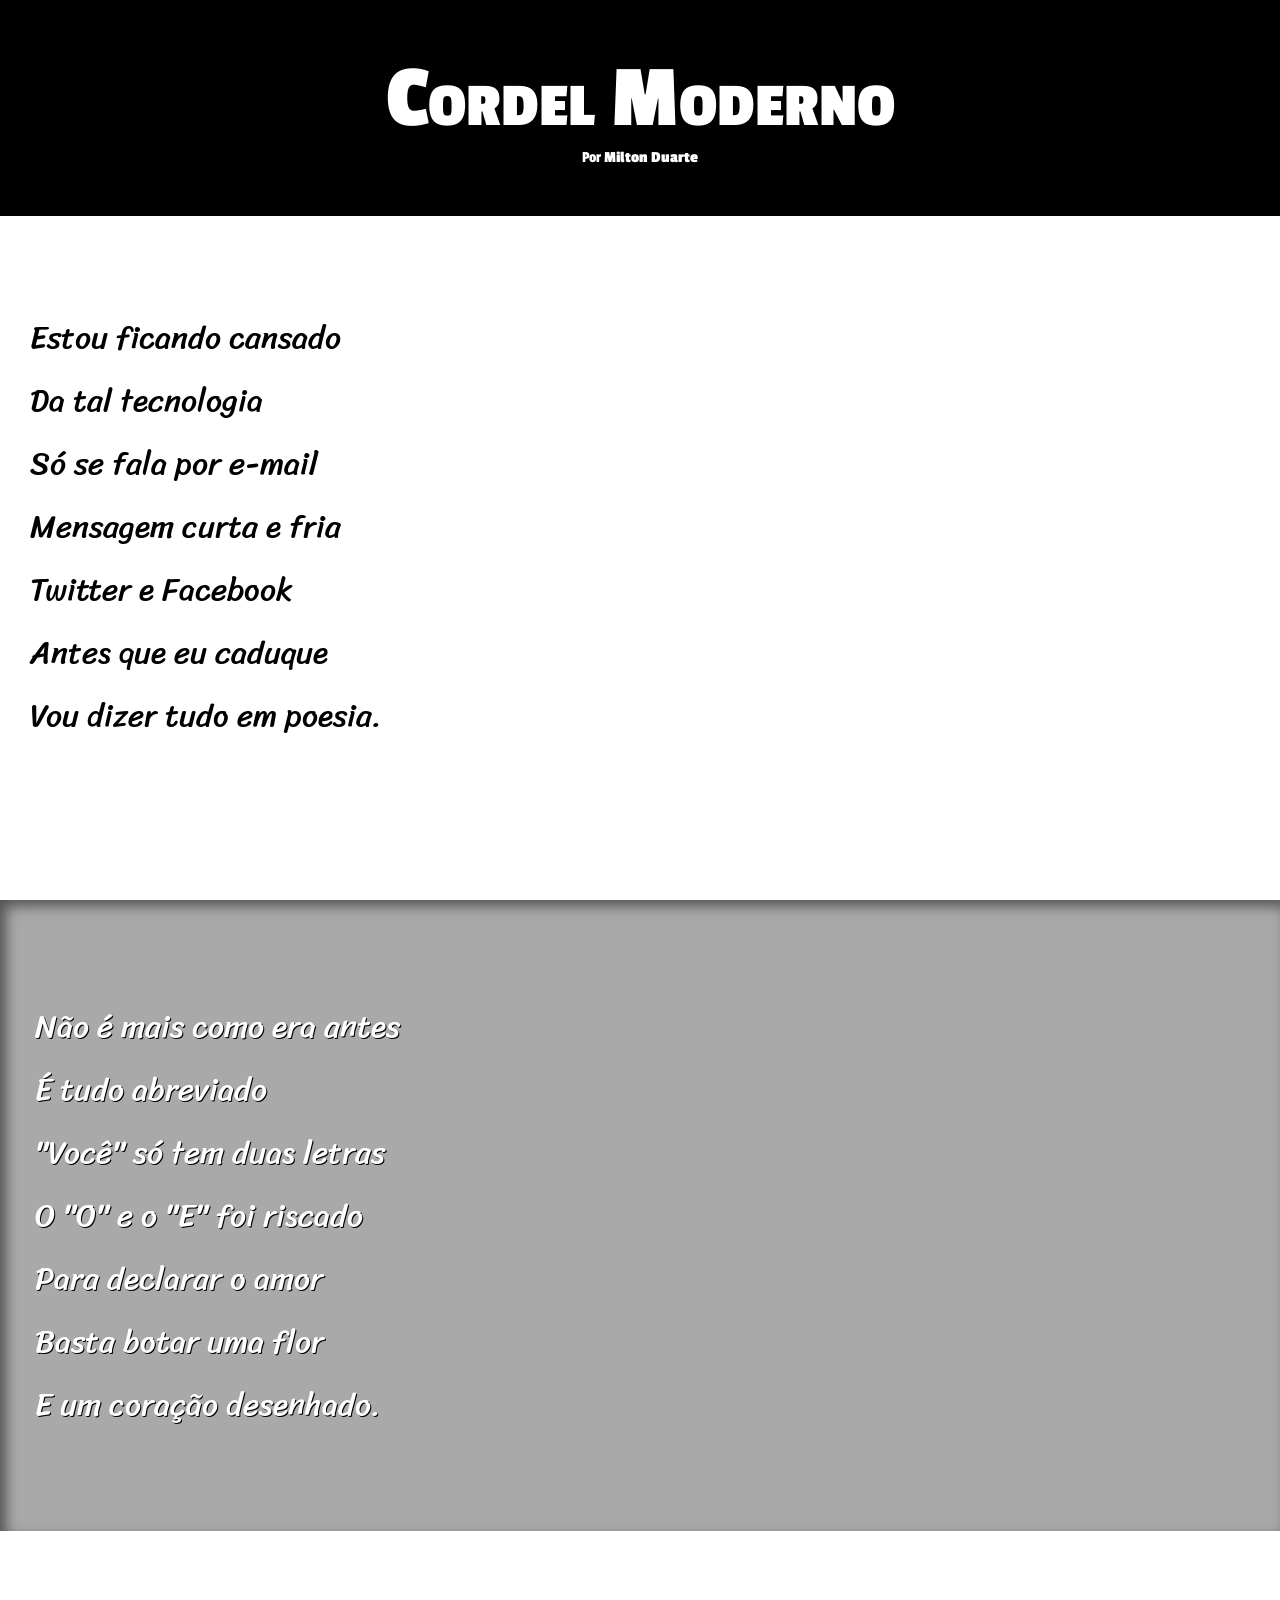
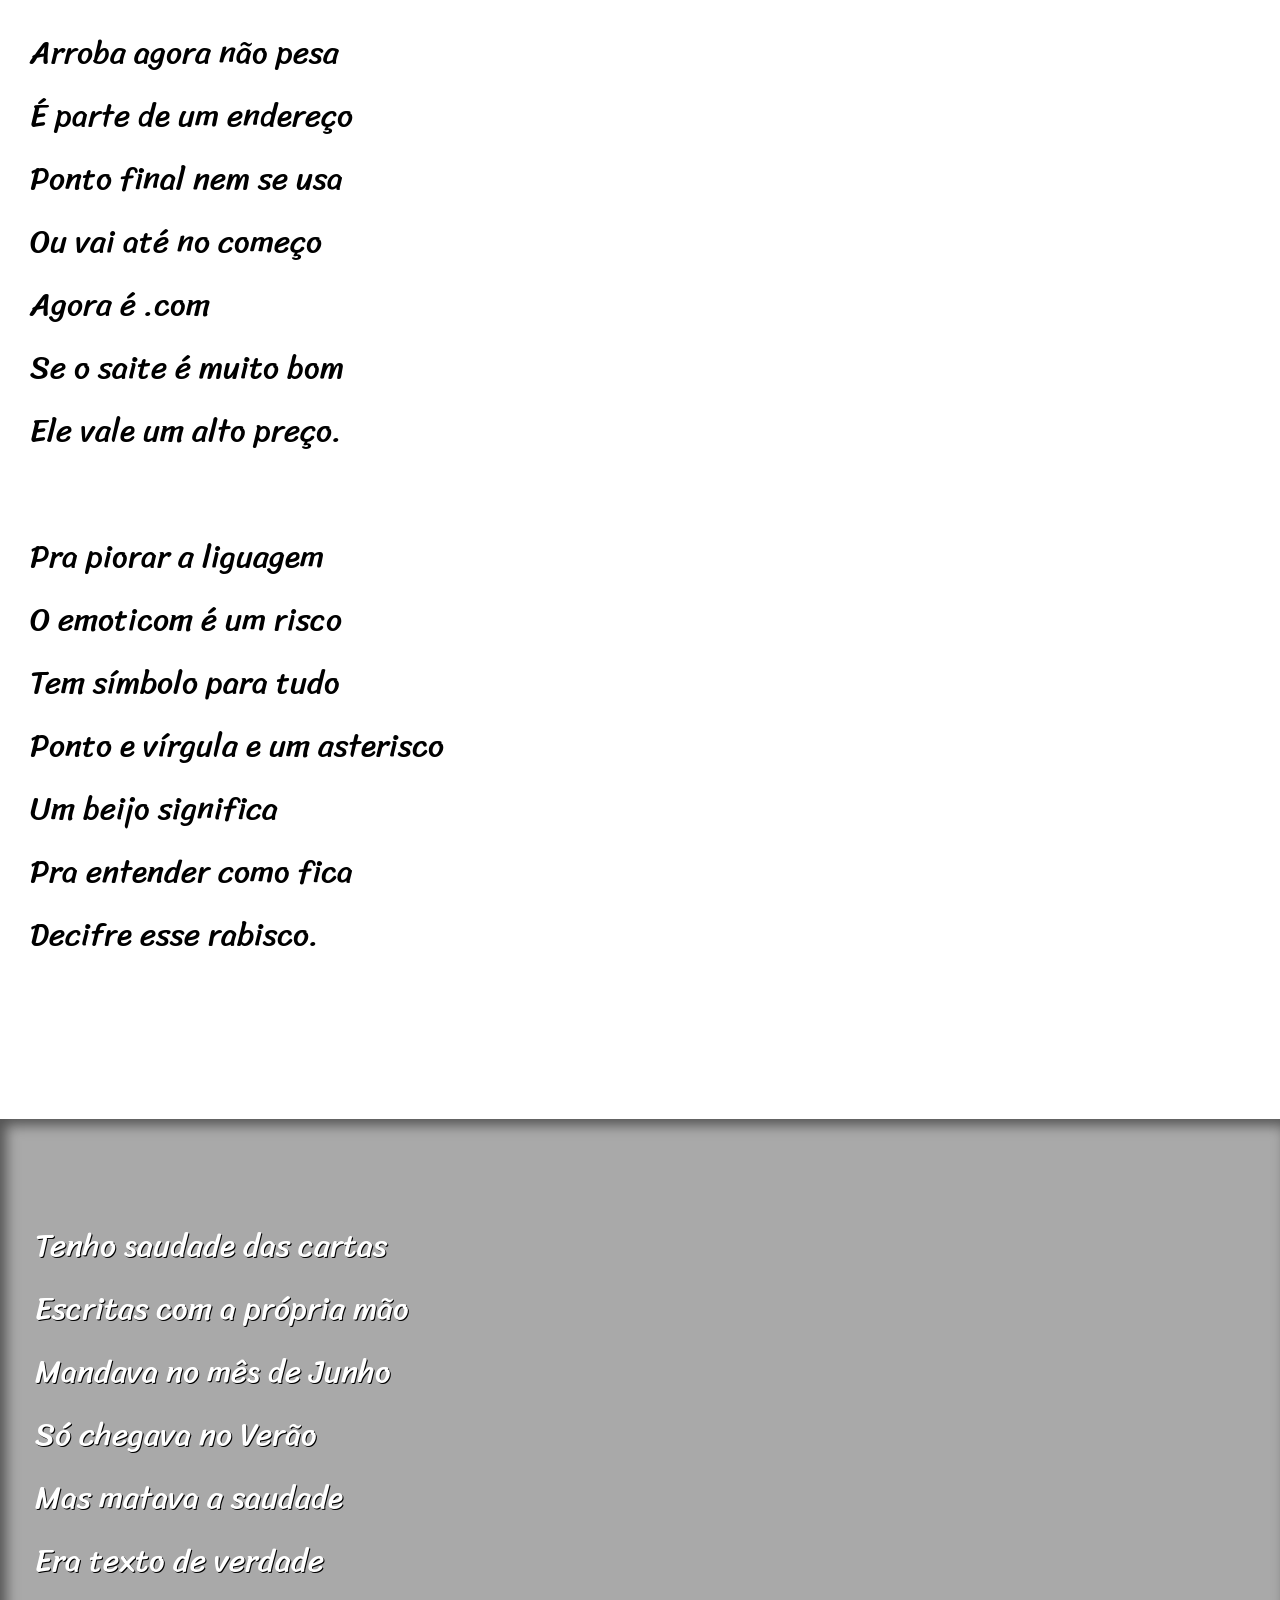
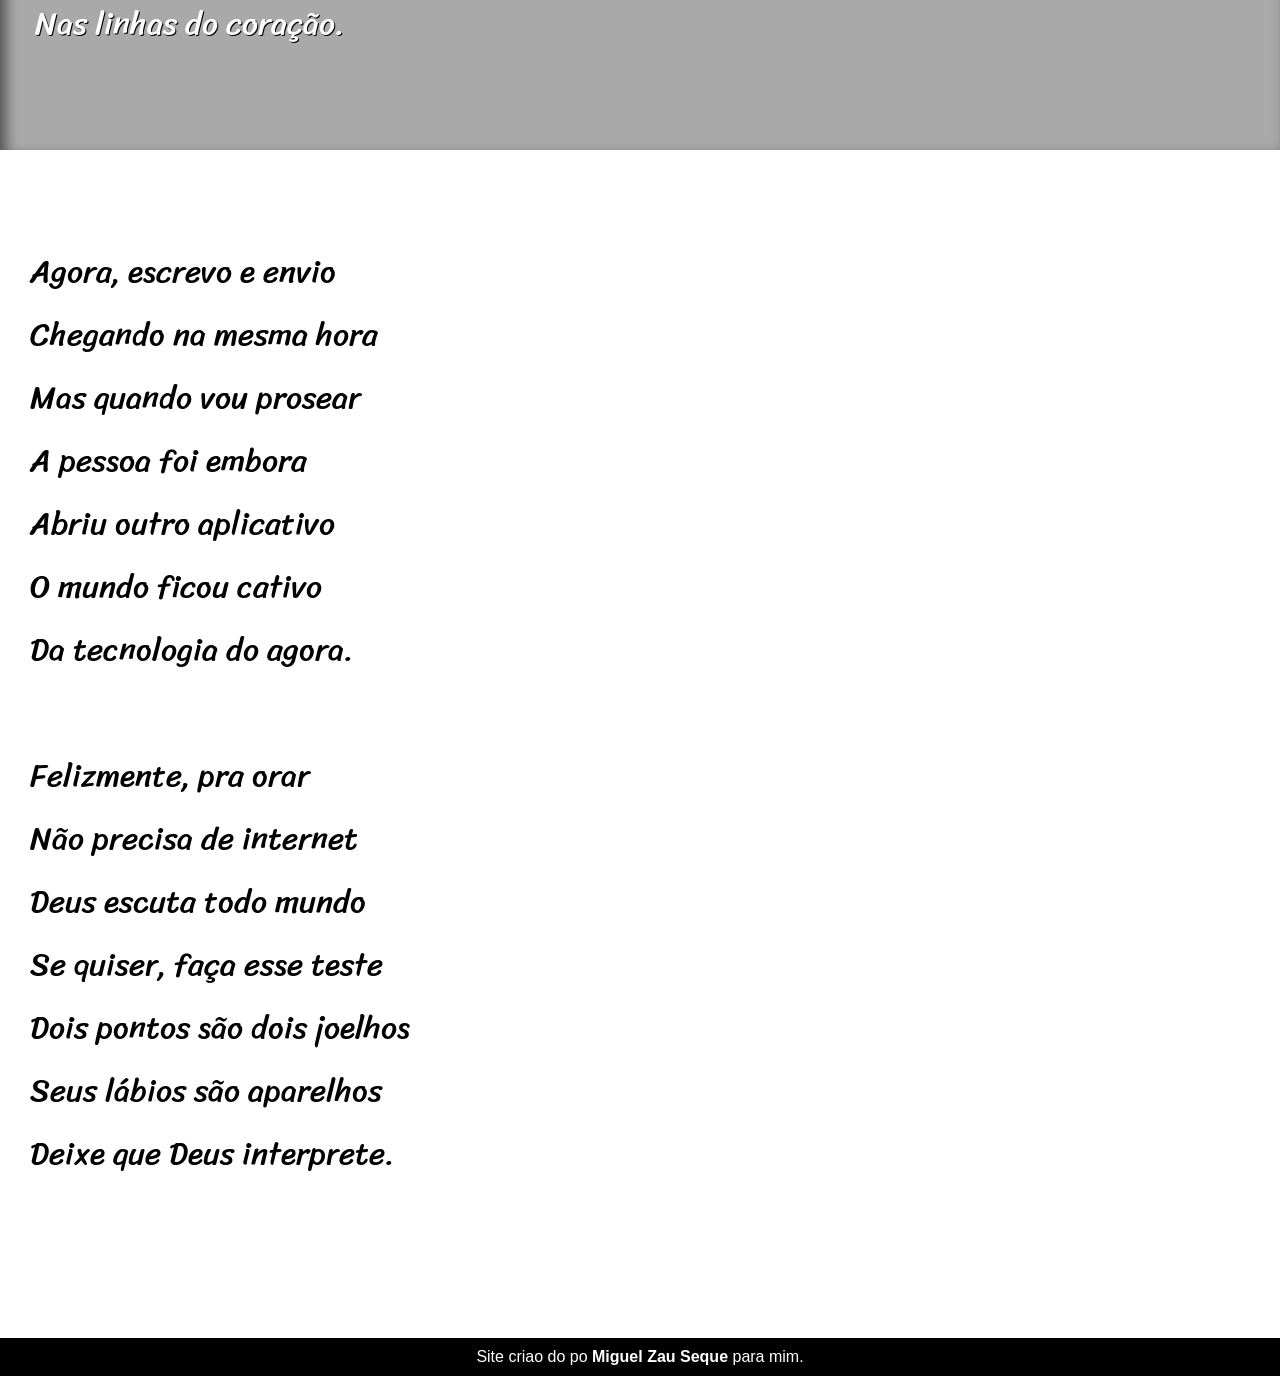
==== index.html @ 5e7c946c "Udated" ====
<!DOCTYPE html>
<html lang="pt-br">
<head>
    <meta charset="UTF-8">
    <meta name="viewport" content="width=device-width, initial-scale=1.0">
    <title>Cordel Moderno</title>
    <link rel="stylesheet" href="estilo/style.css">
</head>
<body>
        <header>
            <h1>
                Cordel Moderno
            </h1>
            <p>
                Por <a href="https://www.recantodasletras.com.br/poesias/3186743" target="_blank">Milton Duarte</a>
            </p>
        </header>

        <section class="normal">
            <p>
                Estou ficando cansado <br>
                Da tal tecnologia <br>
                Só se fala por e-mail <br>
                Mensagem curta e fria <br>
                Twitter e Facebook <br>
                Antes que eu caduque <br>
                Vou dizer tudo em poesia.
            </p> 
        </section>

        <section class="imagem" id="img01">
            <p>
                Não é mais como era antes <br>
                É tudo abreviado <br>
                "Você" só tem duas letras <br>
                O "O" e o "E" foi riscado <br>
                Para declarar o amor <br>
                Basta botar uma flor <br>
                E um coração desenhado.
            </p>
        </section>

        <section class="normal">
            <p>
                Arroba agora não pesa <br>
                É parte de um endereço <br>
                Ponto final nem se usa <br>
                Ou vai até no começo <br>
                Agora é .com <br>
                Se o saite é muito bom <br>
                Ele vale um alto preço. <br>
            </p>
            <p>
                Pra piorar a liguagem <br>
                O emoticom é um risco <br>
                Tem símbolo para tudo <br>
                Ponto e vírgula e um asterisco <br>
                Um beijo significa <br>
                Pra entender como fica  <br>
                Decifre esse rabisco.
            </p>
        </section>

        <section class="imagem" id="img02">
            <p>
                Tenho saudade das cartas <br>
                Escritas com a própria mão <br>
                Mandava no mês de Junho <br>
                Só chegava no Verão <br>
                Mas matava a saudade <br>
                Era texto de verdade <br>
                Nas linhas do coração.
            </p>
        </section>

        <section class="normal">
            <p>
                Agora, escrevo e envio <br>
                Chegando na mesma hora <br>
                Mas quando vou prosear <br>
                A pessoa foi embora <br>
                Abriu outro aplicativo <br>
                O mundo ficou cativo <br>
                Da tecnologia do agora. <br>
            </p>
            <p>
                Felizmente, pra orar <br>
                Não precisa de internet <br>
                Deus escuta todo mundo <br>
                Se quiser, faça esse teste <br>
                Dois pontos são dois joelhos <br>
                Seus lábios são aparelhos <br>
                Deixe que Deus interprete.
            </p>
        </section>

        <footer>
            <p>Site criao do po <a href="https://github.com/sequemiguel" target="_blank">Miguel Zau Seque</a> para mim.</p>
        </footer>
</body>
</html>
---- estilo/style.css ----
@charset "UTF-8";

@import url('https://fonts.googleapis.com/css2?family=Passion+One:wght@400;700;900&display=swap');

@import url('https://fonts.googleapis.com/css2?family=Sriracha&display=swap');


:root{
    --font1: Verdana, Geneva, Tahoma, sans-serif;
    --font2: 'Passion One', cursive;
    --font3: 'Sriracha', cursive;
}
*{
    margin: 0;
    padding: 0;
    font-size: 1em;
}

html, body{
    min-height: 100vh;
    background-color: darkgray;
    font-family: var(--font1);
}

header{
    background-color: black;
    color: white;
    text-align: center;
    font-family: var(--font2);
}

header > h1{
    padding-top: 50px;
    font-variant: small-caps;
    font-size: 10vh;
}

header > p{
    padding-bottom: 50px;
}

header a, footer a{
    color: white;
    text-decoration: none;
    font-weight: bolder;
}

 header a:hover, footer a:hover{
    text-decoration: underline;
}

section{
    padding-top: 10vh;
    padding-bottom: 10vh;
    line-height: 2em;
    padding-left: 30px;
    font-family: var(--font3);
    font-size: 3.5vh;
}

section > p{
    padding-bottom: 2em;
}

section.normal{
    background-color: white;
    color: black;
}

section.imagem{
    background-color: rgba( 51, 51, 51);
    color: white;
    box-shadow: inset 6px 6px 13px 0 rgba(0, 0, 0, 0.514);
    background-size: cover;
    background-attachment: fixed;

}

section.imagem > p{
    display: inline-block;
    padding: 5px;
    background-color: ;
    text-shadow: 1px 1px 0 black;
}

section#img01{
    background-image: url(../imagens/background001.jpg);
    background-position: right center;
    
}

section#img02{
    background-image: url(../imagens/background002.jpg);
}


footer{
    background-color: black;
    text-align: center;
    color: white;
    padding: 10px;
}
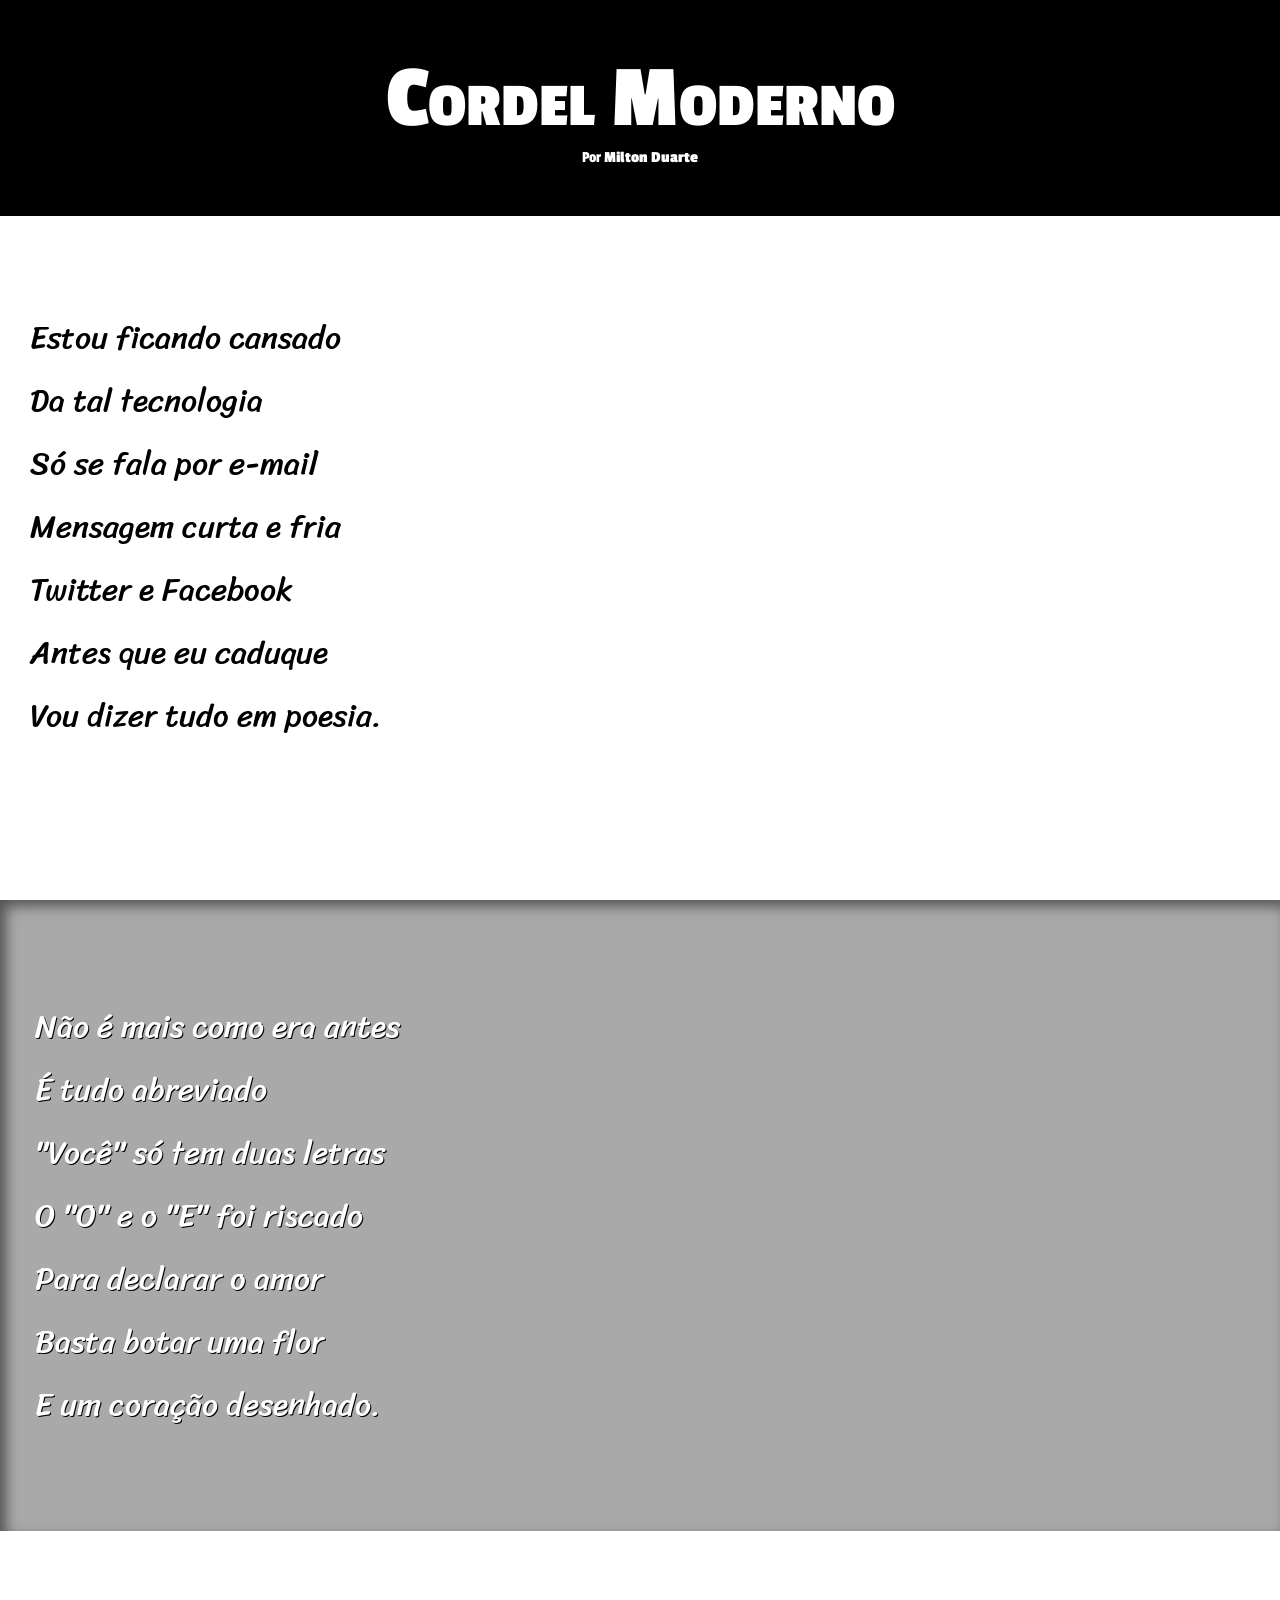
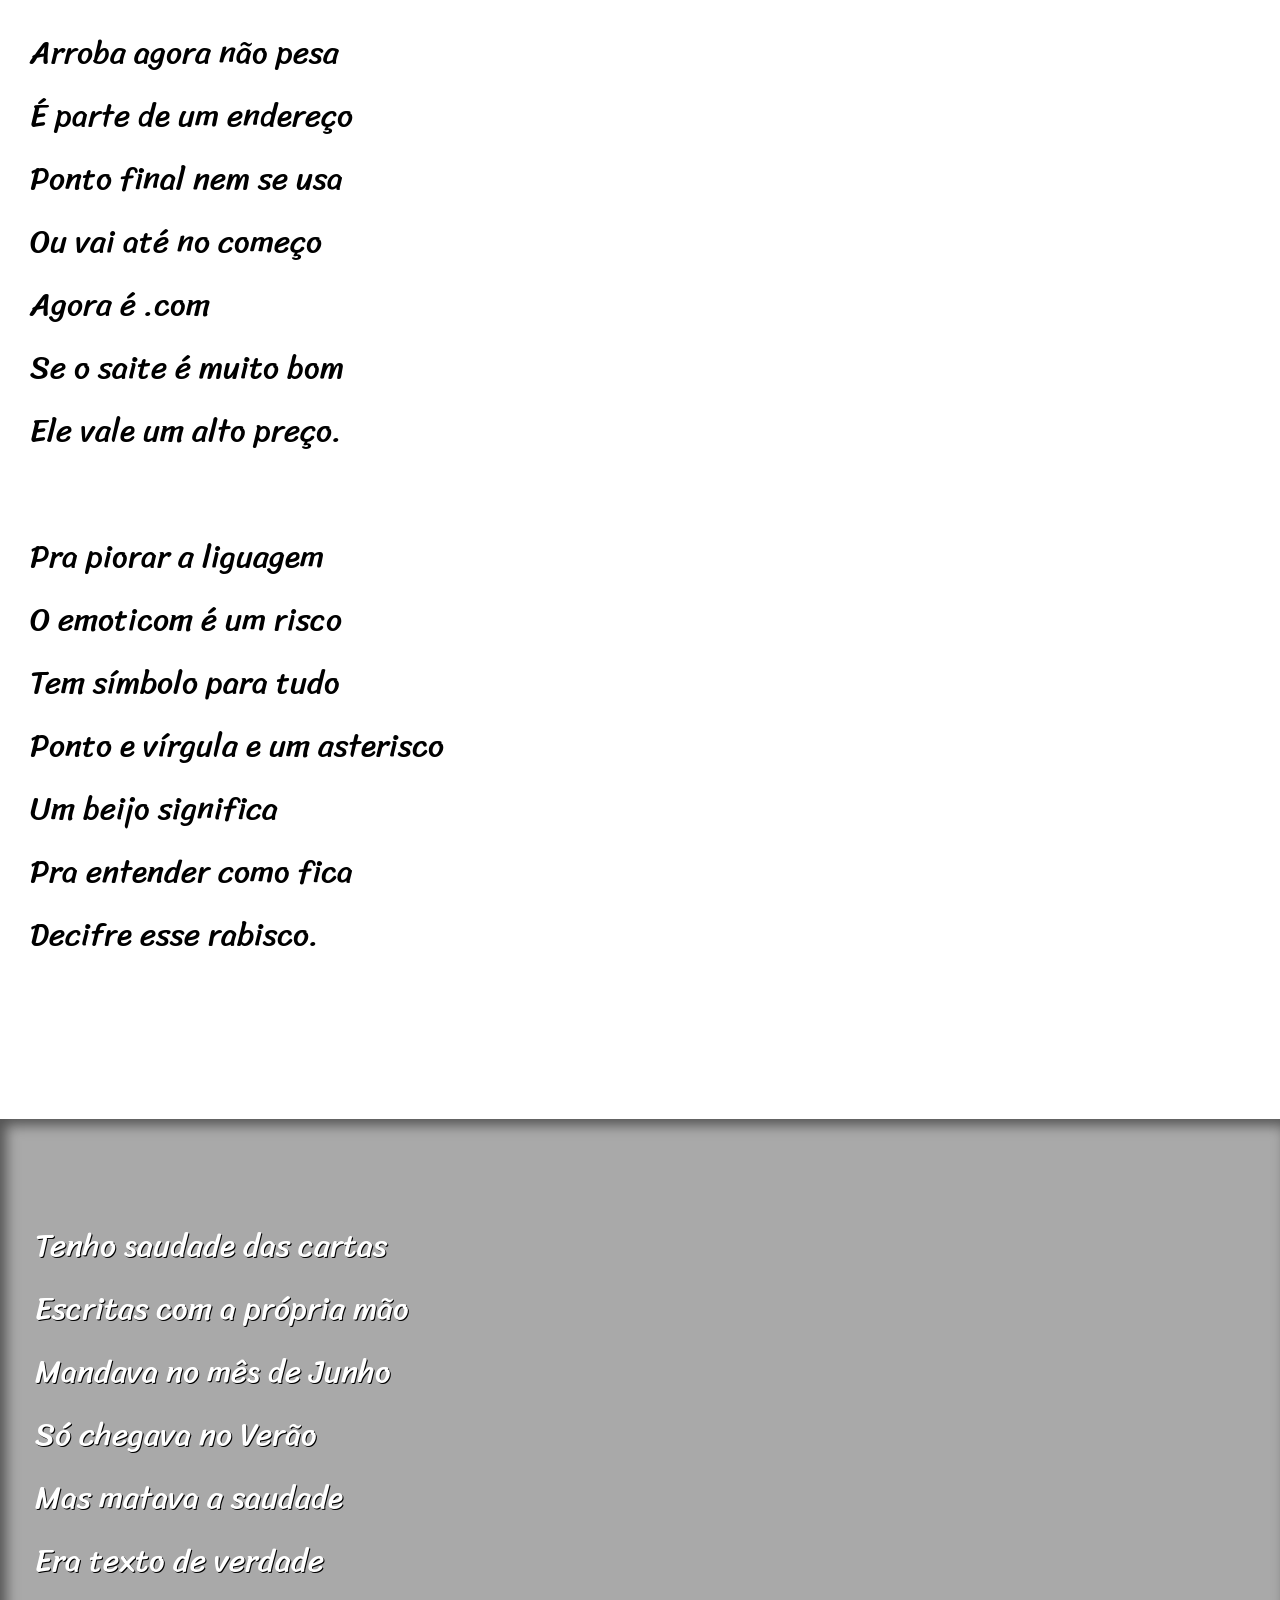
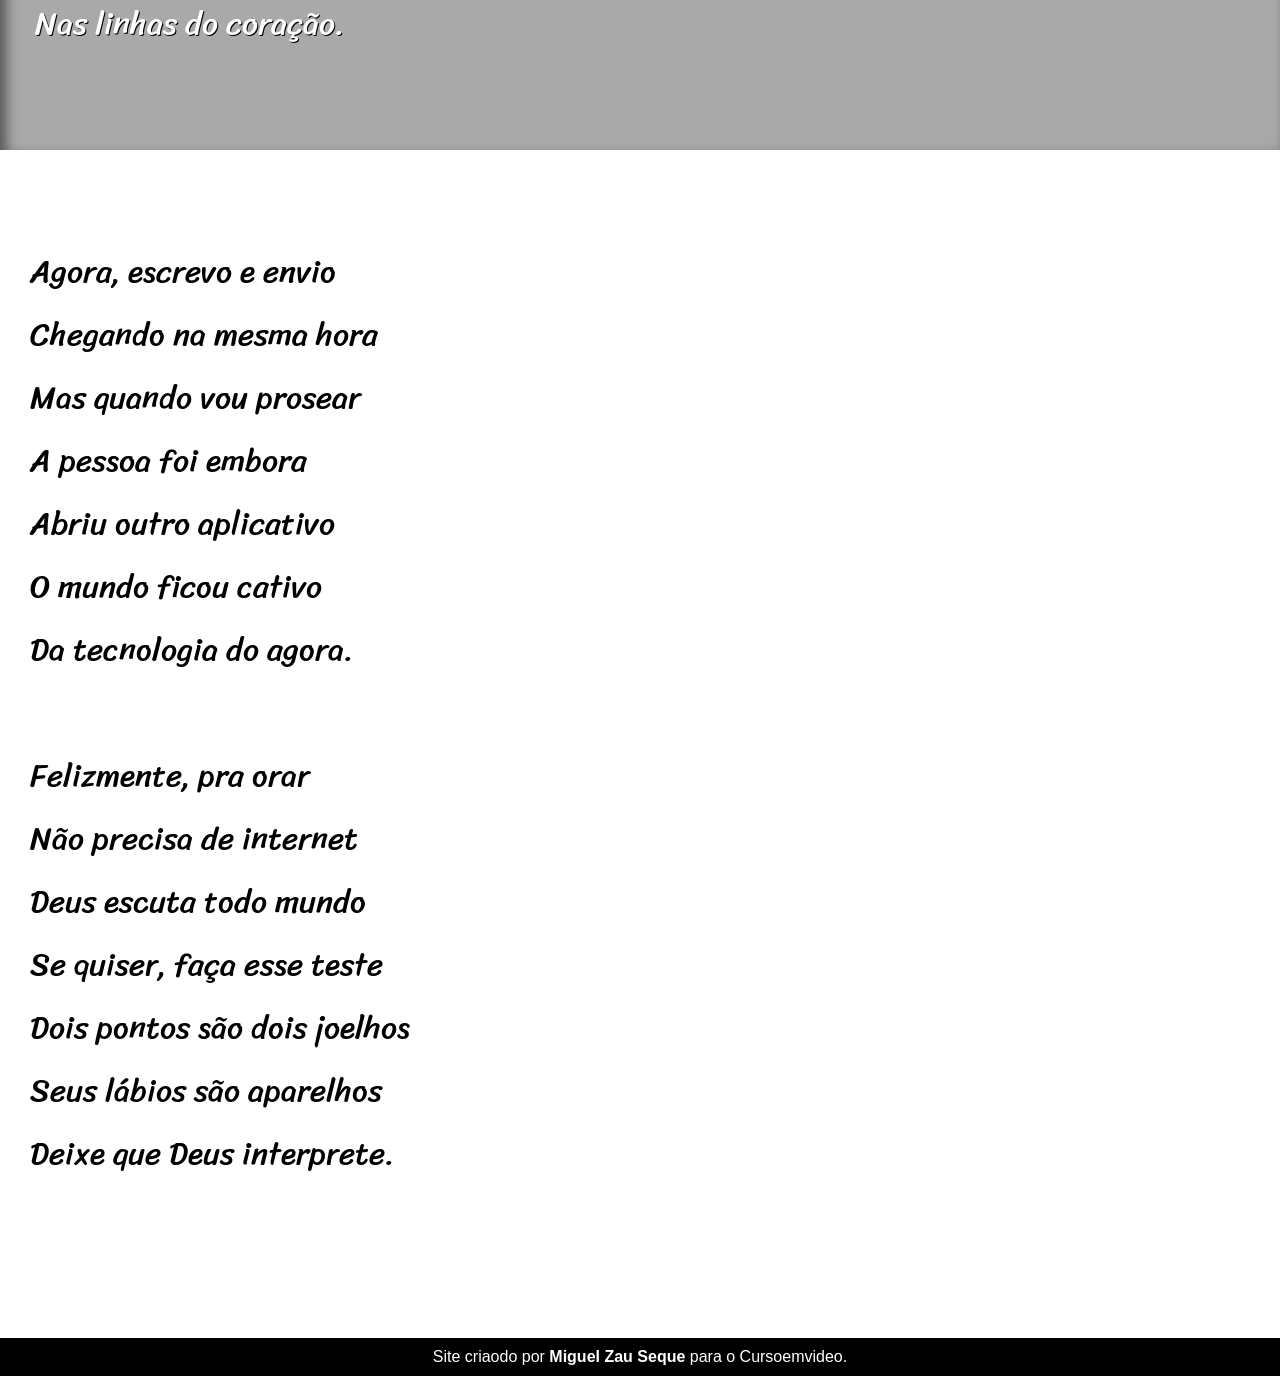
==== commit 3fe0a488: "Update" ====
--- a/index.html
+++ b/index.html
@@ -95,7 +95,7 @@
         </section>
 
         <footer>
-            <p>Site criao do po <a href="https://github.com/sequemiguel" target="_blank">Miguel Zau Seque</a> para mim.</p>
+            <p>Site criaodo por <a href="https://github.com/sequemiguel" target="_blank">Miguel Zau Seque</a> para o Cursoemvideo.</p>
         </footer>
 </body>
 </html>
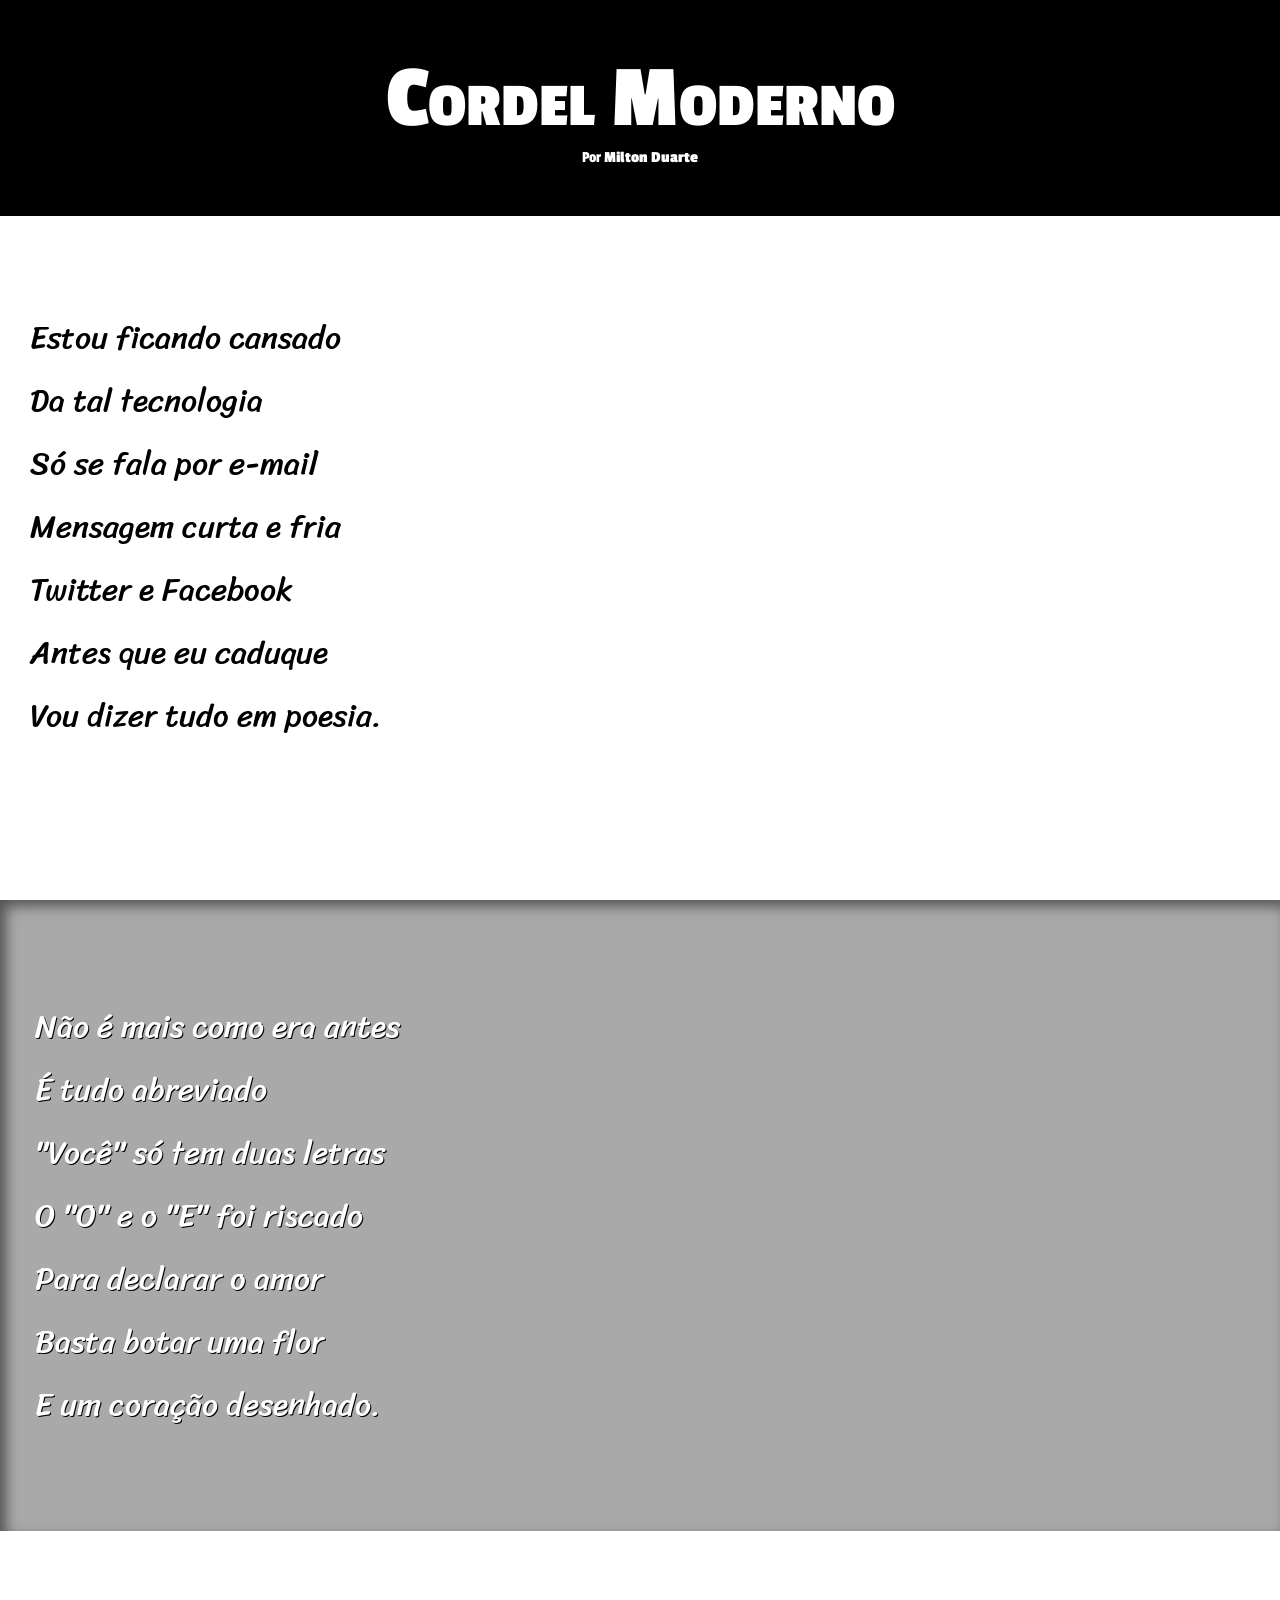
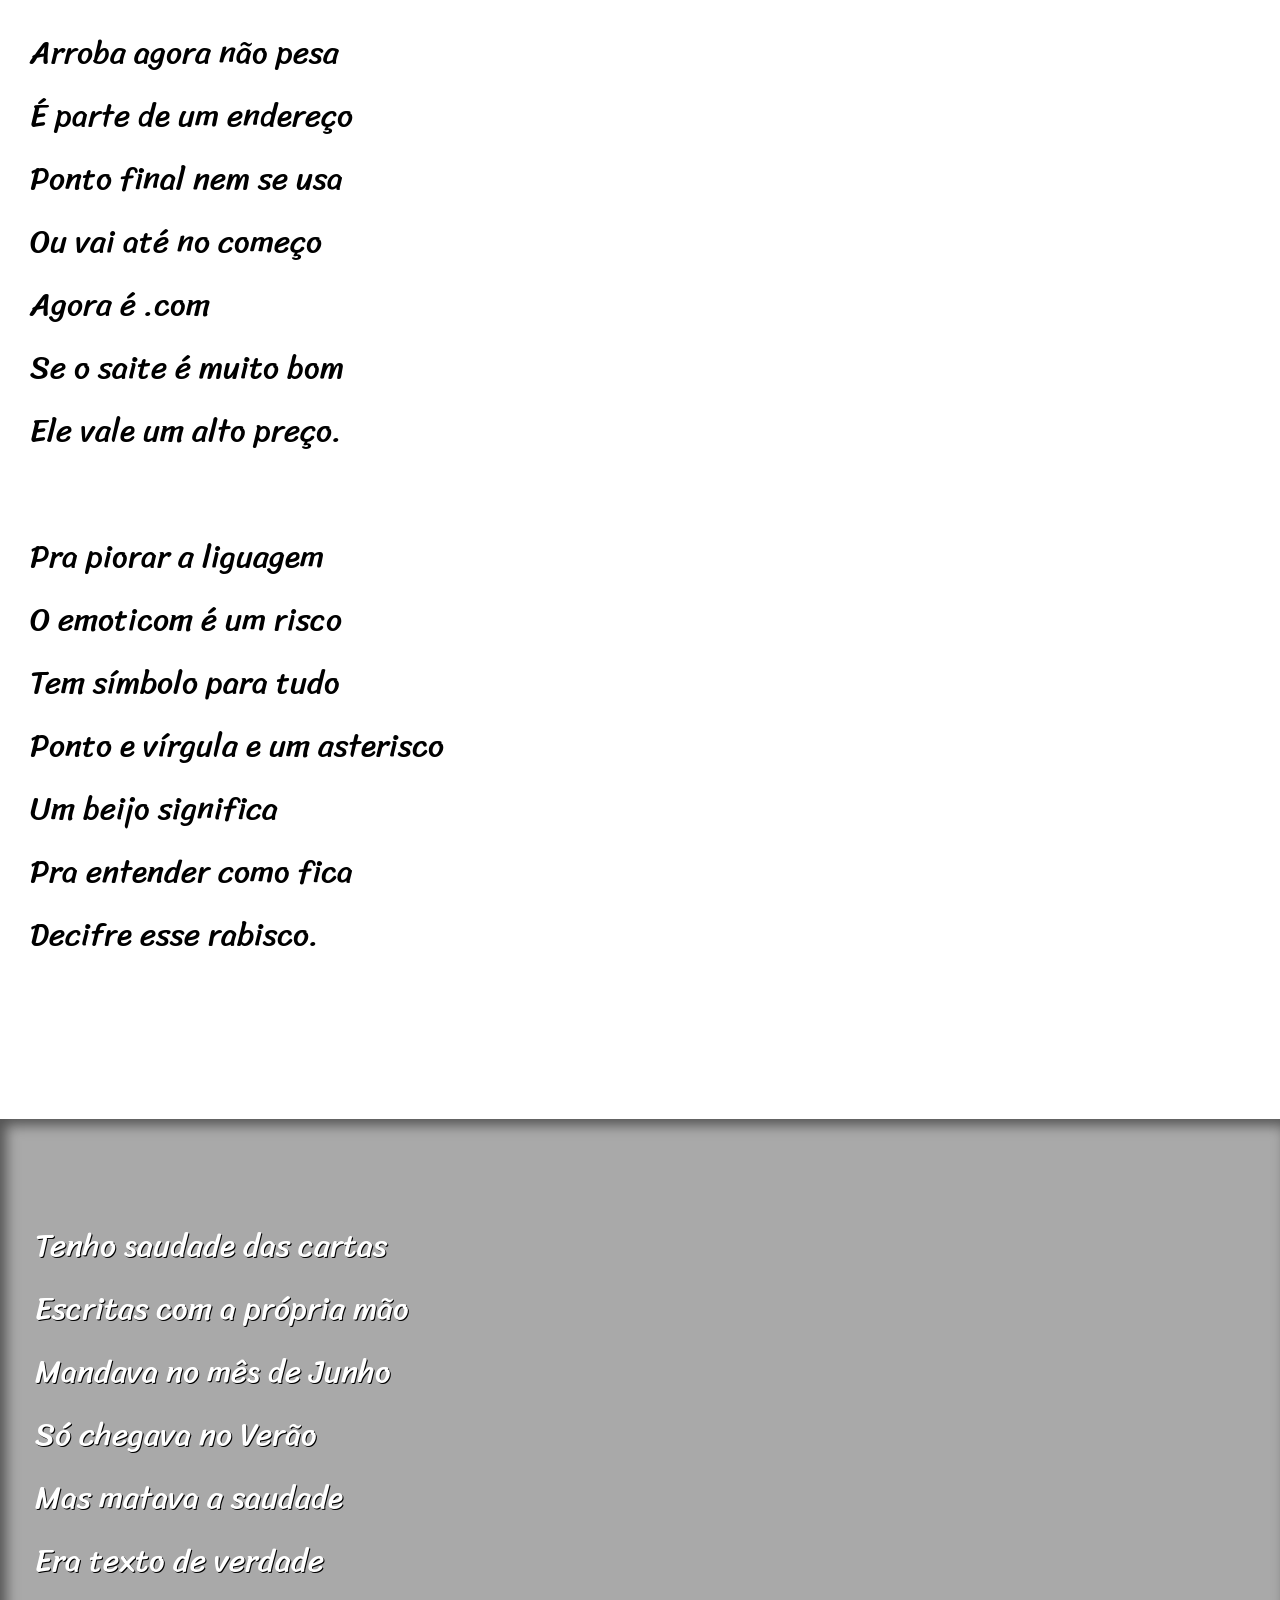
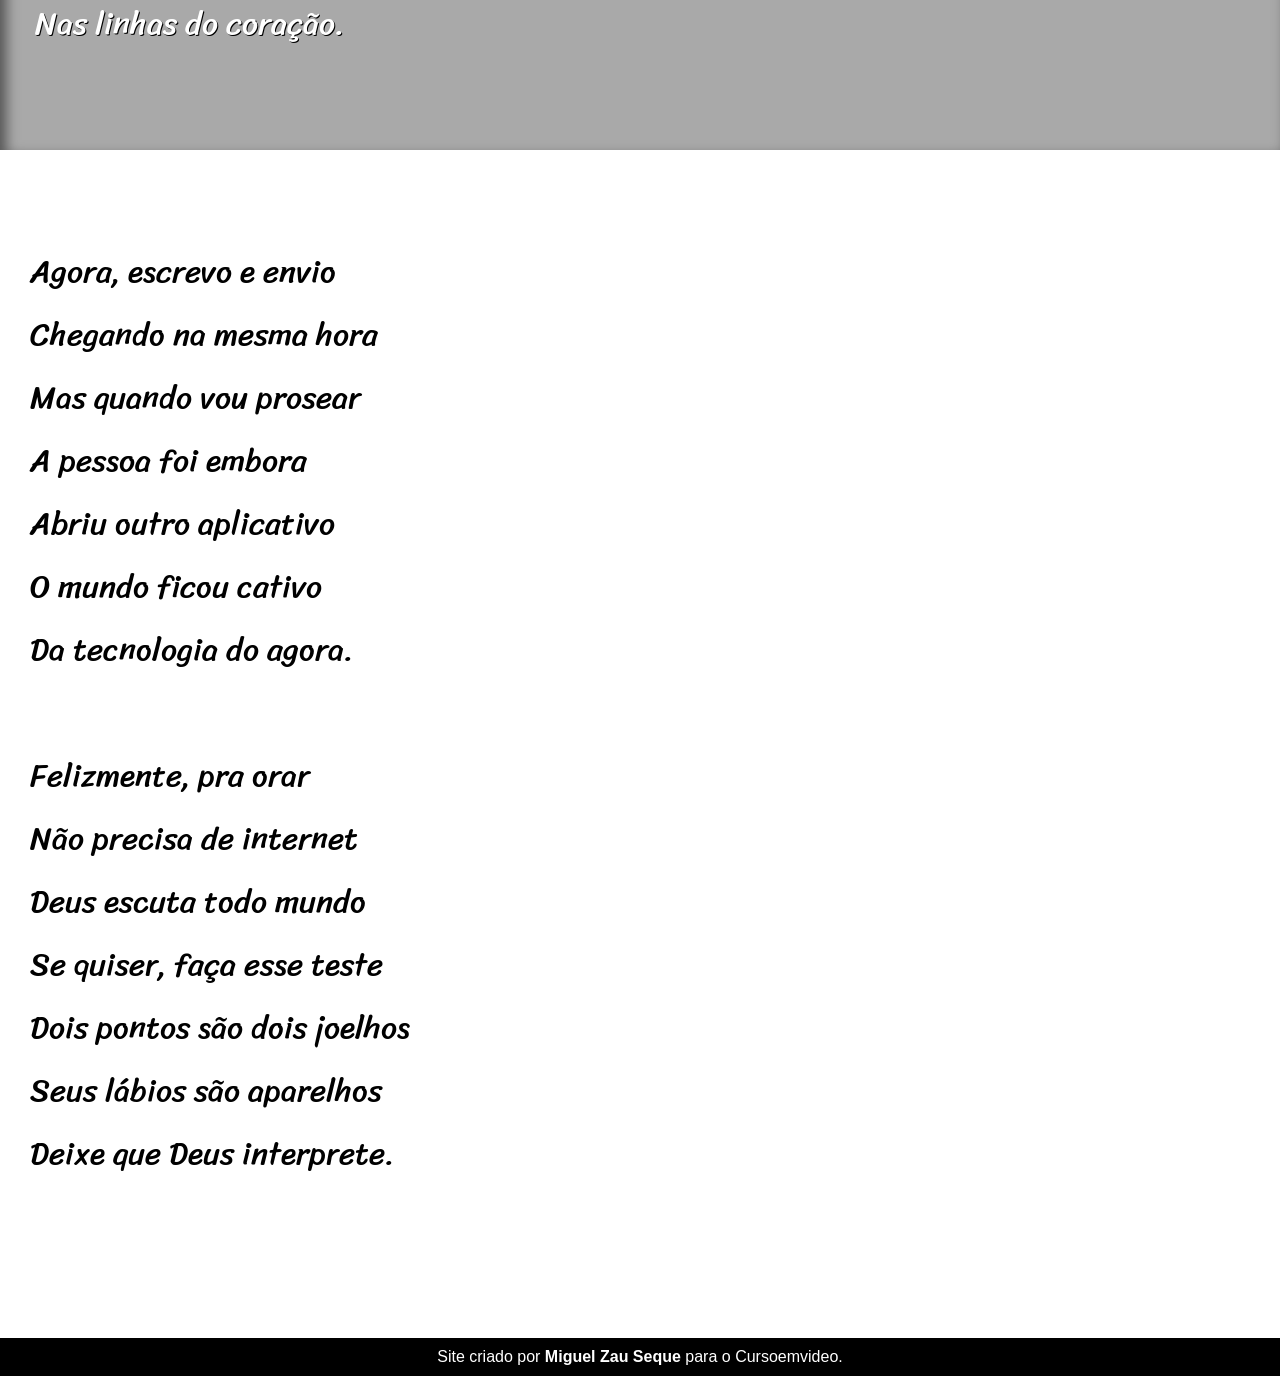
==== commit 6f215836: "dçd" ====
--- a/index.html
+++ b/index.html
@@ -95,7 +95,7 @@
         </section>
 
         <footer>
-            <p>Site criaodo por <a href="https://github.com/sequemiguel" target="_blank">Miguel Zau Seque</a> para o Cursoemvideo.</p>
+            <p>Site criado por <a href="https://github.com/sequemiguel" target="_blank">Miguel Zau Seque</a> para o Cursoemvideo.</p>
         </footer>
 </body>
 </html>
